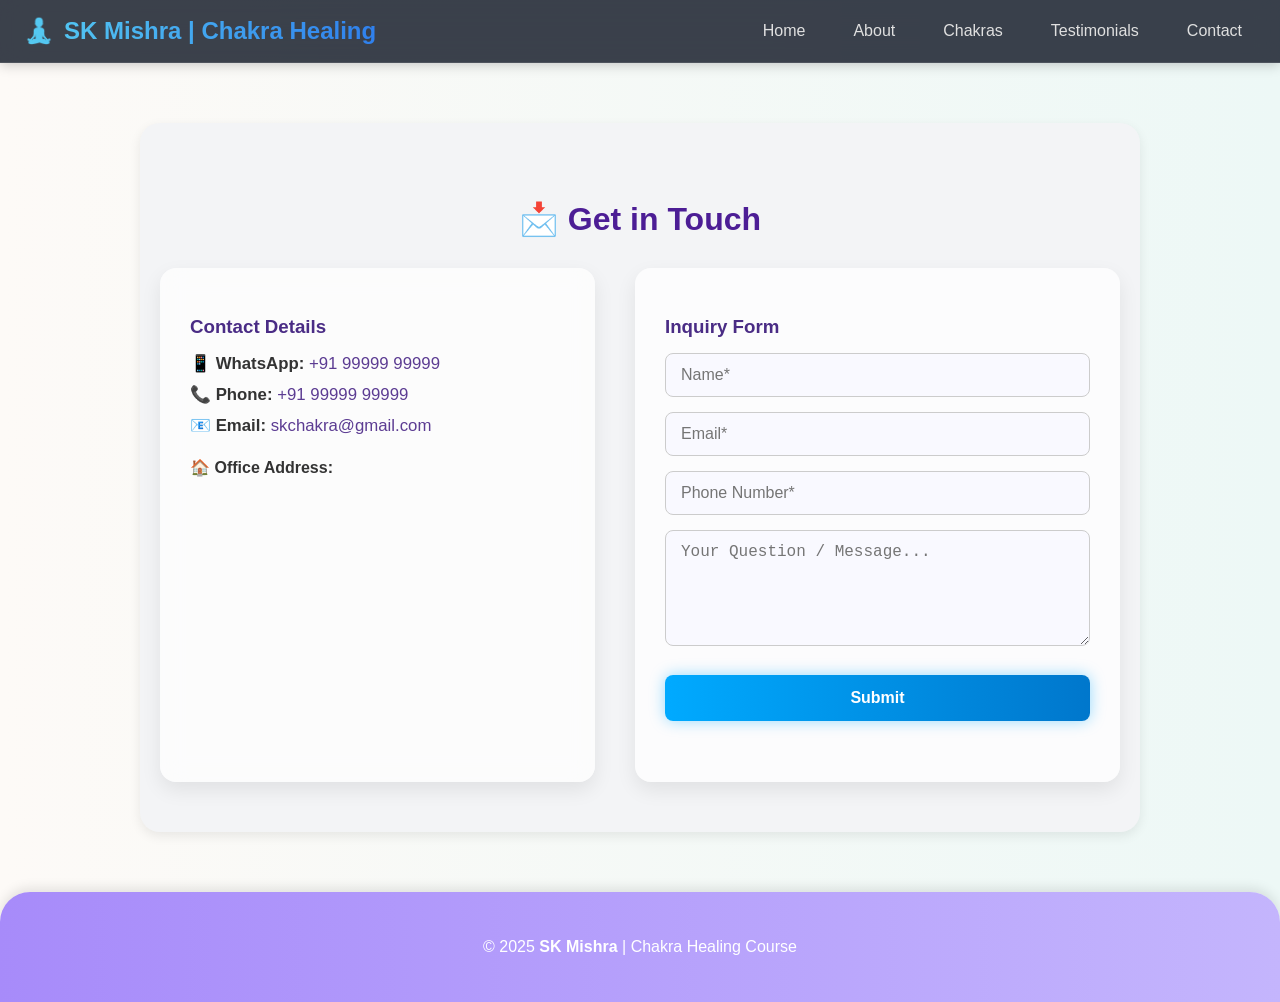
==== contact.html @ 807835c0 "first commit" ====
<!DOCTYPE html>
<html lang="en">
<head>
  <meta charset="UTF-8" />
  <meta name="viewport" content="width=device-width, initial-scale=1.0"/>
  <title>Contact | SK Mishra</title>
  <link rel="stylesheet" href="contact.css" />
  <link rel="stylesheet" href="home.css" />
</head>
<body>

 
     <!-- 🔶 Header & Navigation -->

  <div id="header-placeholder"></div>
  <!-- 🟠 Contact Section -->
  <section class="contact-section">
    <div class="contact-container">
      <h2 class="section-title">📩 Get in Touch</h2>

      <div class="contact-flex">

        <!-- Left: Contact Info -->
        <div class="contact-info">
          <h3>Contact Details</h3>
          <p><strong>📱 WhatsApp:</strong> <a href="https://wa.me/919999999999" target="_blank">+91 99999 99999</a></p>
          <p><strong>📞 Phone:</strong> <a href="tel:+919999999999">+91 99999 99999</a></p>
          <p><strong>📧 Email:</strong> <a href="mailto:skchakra@gmail.com">skchakra@gmail.com</a></p>

          <div class="map-box">
            <h4>🏠 Office Address:</h4>
            <iframe
              src="https://www.google.com/maps/embed?pb=!1m18!1m12!1m3!1d29451.672501372878!2d85.8314655!3d20.2960585!2m3!1f0!2f0!3f0!3m2!1i1024!2i768!4f13.1!3m3!1m2!1s0x3a1909c0fc26bb61%3A0x763103a2f9b0a431!2sBhubaneswar%2C%20Odisha!5e0!3m2!1sen!2sin!4v1627303190744!5m2!1sen!2sin"
              width="100%" height="250" style="border:0;" allowfullscreen="" loading="lazy">
            </iframe>
          </div>
        </div>

        <!-- Right: Inquiry Form -->
        <div class="contact-form">
          <h3>Inquiry Form</h3>
          <form id="inquiryForm">
            <input type="text" name="name" placeholder="Name*" required />
            <input type="email" name="email" placeholder="Email*" required />
            <input type="tel" name="phone" placeholder="Phone Number*" required />
            <textarea name="message" rows="5" placeholder="Your Question / Message..." required></textarea>
            <button type="submit" class="chakra-btn">Submit</button>
          </form>
          <p id="form-status"></p>
        </div>

      </div>
    </div>
  </section>

  <!-- ⚫ Footer -->
  <div id="footer-placeholder"></div>
  <script src="script.js"></script>
  <!-- ✅ Script -->
  <script>
    document.getElementById("inquiryForm").addEventListener("submit", function(e) {
      e.preventDefault();
      document.getElementById("form-status").innerText = "🙏 Thank you! We will contact you shortly.";
      this.reset();
    });
  </script>

</body>
</html>
---- contact.css ----
/* Contact Page Styles */
body {
    margin: 0;
    font-family: 'Segoe UI', sans-serif;
    background: linear-gradient(to right, #fdfaf7, #edf8f6);
    color: #333;
}

/* Section Wrapper */
.contact-section {
    padding: 60px 20px;
    max-width: 1200px;
    margin: auto;
    animation: fadeIn 1.5s ease-in;
}

/* Section Title */
.section-title {
    font-size: 2.5rem;
    text-align: center;
    color: #5c3c92;
    margin-bottom: 40px;
    animation: popIn 1s ease;
}

/* Flexbox */
.contact-flex {
    display: flex;
    flex-wrap: wrap;
    gap: 40px;
    justify-content: center;
}

/* Contact Info */
.contact-info {
    flex: 1 1 350px;
    background: rgba(255, 255, 255, 0.7);
    border-radius: 16px;
    padding: 30px;
    backdrop-filter: blur(12px);
    box-shadow: 0 8px 20px rgba(0, 0, 0, 0.08);
    animation: slideLeft 1.2s ease;
}

.contact-info h3,
.contact-form h3 {
    color: #4a2c85;
    margin-bottom: 15px;
}

.contact-info p {
    margin: 10px 0;
    font-size: 1.05rem;
}

.contact-info a {
    color: #5c3c92;
    text-decoration: none;
}

.map-box {
    margin-top: 20px;
    animation: fadeIn 1.8s ease;
}

.map-box iframe {
    border-radius: 12px;
}

/* Contact Form */
.contact-form {
    flex: 1 1 400px;
    background: rgba(255, 255, 255, 0.75);
    border-radius: 16px;
    padding: 30px;
    box-shadow: 0 8px 20px rgba(0, 0, 0, 0.08);
    animation: slideRight 1.2s ease;
}

.contact-form input,
.contact-form textarea {
    width: 100%;
    padding: 12px 15px;
    margin-bottom: 15px;
    border: 1px solid #ccc;
    border-radius: 8px;
    font-size: 1rem;
    background: #f9f9ff;
    transition: all 0.3s ease;
}

.contact-form input:focus,
.contact-form textarea:focus {
    border-color: #ae89ff;
    background: #fff;
    outline: none;
}

.chakra-btn {
    background: #6c45b3;
    color: white;
    border: none;
    padding: 12px 20px;
    border-radius: 10px;
    cursor: pointer;
    font-size: 1rem;
    transition: background 0.3s ease;
}

.chakra-btn:hover {
    background: #56369a;
}

/* Form Status */
#form-status {
    margin-top: 10px;
    font-weight: 600;
    color: green;
}

/* Animations */
@keyframes fadeIn {
    from {
        opacity: 0;
        transform: translateY(20px);
    }

    to {
        opacity: 1;
        transform: translateY(0);
    }
}

@keyframes slideLeft {
    from {
        opacity: 0;
        transform: translateX(-30px);
    }

    to {
        opacity: 1;
        transform: translateX(0);
    }
}

@keyframes slideRight {
    from {
        opacity: 0;
        transform: translateX(30px);
    }

    to {
        opacity: 1;
        transform: translateX(0);
    }
}

@keyframes popIn {
    from {
        opacity: 0;
        transform: scale(0.9);
    }

    to {
        opacity: 1;
        transform: scale(1);
    }
}

/* Responsive Design */
@media (max-width: 768px) {
    .contact-flex {
        flex-direction: column;
        align-items: center;
    }

    .contact-info,
    .contact-form {
        width: 100%;
    }

    .map-box iframe {
        height: 200px;
    }
}
---- home.css ----
/* ============================
   Global Reset & Base Styles
============================ */
* {
    box-sizing: border-box;
}

body {
    font-family: 'Poppins', sans-serif;
    margin: 0;
    padding: 0;
    color: #333;
    overflow-x: hidden;
}

/* ============================
   Global Animations
============================ */
@keyframes fadeUp {
    from {
        opacity: 0;
        transform: translateY(20px);
    }

    to {
        opacity: 1;
        transform: translateY(0);
    }
}

@keyframes fadeInUp {
    0% {
        opacity: 0;
        transform: translateY(50px);
    }

    100% {
        opacity: 1;
        transform: translateY(0);
    }
}

@keyframes slideFadeDown {
    0% {
        transform: translateY(-30px);
        opacity: 0;
    }

    100% {
        transform: translateY(0);
        opacity: 1;
    }
}

@keyframes slideFadeIn {
    from {
        opacity: 0;
        transform: translateY(30px);
    }

    to {
        opacity: 1;
        transform: translateY(0);
    }
}

@keyframes pulse {

    0%,
    100% {
        box-shadow: 0 0 15px rgba(255, 235, 59, 0.6);
    }

    50% {
        box-shadow: 0 0 25px rgba(255, 235, 59, 1);
    }
}

.animate {
    animation: fadeUp 1s ease-out forwards;
    opacity: 0;
}
/* 🌟 Minimal & Unique Chakra Glass Header */
.glass-header {
    position: sticky;
    top: 0;
    z-index: 1000;
    background: rgba(25, 32, 45, 0.85);
    backdrop-filter: blur(12px);
    -webkit-backdrop-filter: blur(12px);
    border-bottom: 1px solid rgba(255, 255, 255, 0.1);
    box-shadow: 0 2px 12px rgba(0, 0, 0, 0.2);
    padding: 14px 24px;
    display: flex;
    justify-content: space-between;
    align-items: center;
    animation: slideDown 0.6s ease forwards;
    opacity: 0;
}

/* 🧘 Calm Gradient Logo */
.logo {
    font-size: 1.5rem;
    font-weight: 600;
    background: linear-gradient(90deg, #56ccf2, #2f80ed);
    /* Teal to Indigo */
    background-clip: text;
    -webkit-background-clip: text;
    color: transparent;
    display: flex;
    align-items: center;
    gap: 10px;
    animation: subtlePulse 4s infinite ease-in-out;
}

/* ✨ Simple & Soft Navbar */
.navbar {
    display: flex;
    gap: 20px;
    flex-wrap: wrap;
}

.navbar a {
    text-decoration: none;
    font-weight: 500;
    color: #e0e0e0;
    padding: 8px 14px;
    border-radius: 8px;
    transition: 0.3s ease;
    position: relative;
    background: transparent;
}

.navbar a:hover {
    background-color: rgba(255, 255, 255, 0.1);
    color: #ffffff;
}

.navbar a::after {
    content: '';
    position: absolute;
    height: 2px;
    background: #56ccf2;
    width: 0%;
    left: 50%;
    bottom: -4px;
    transform: translateX(-50%);
    transition: width 0.3s ease;
}

.navbar a:hover::after {
    width: 80%;
}

/* ☰ Hamburger Icon */
.menu-icon {
    font-size: 2rem;
    color: #ffffff;
    cursor: pointer;
    display: none;
    transition: transform 0.3s ease;
}

.menu-icon:hover {
    transform: scale(1.2);
}

/* 📱 Mobile Responsive */
@media (max-width: 768px) {
    .navbar {
        position: absolute;
        top: 70px;
        /* adjust to your header height */
        left: 0;
        width: 100%;
        height: calc(100vh - 70px);
        /* full viewport height minus header */
        background: rgba(25, 32, 45, 0.95);
        backdrop-filter: blur(10px);
        flex-direction: column;
        align-items: center;
        justify-content: center;
        /* center the links vertically */
        display: none;
        gap: 24px;
        padding: 20px;
        animation: fadeInMobile 0.3s ease-in-out;
        z-index: 1000;
    }

    .navbar.active {
        display: flex;
    }

    .menu-icon {
        display: block;
        font-size: 1.8rem;
        z-index: 1100;
        cursor: pointer;
    }
}

/* 🔄 Animations */
@keyframes slideDown {
    0% {
        opacity: 0;
        transform: translateY(-10px);
    }

    100% {
        opacity: 1;
        transform: translateY(0);
    }
}

@keyframes fadeInMobile {
    from {
        opacity: 0;
        transform: translateY(-10px);
    }

    to {
        opacity: 1;
        transform: translateY(0);
    }
}

@keyframes subtlePulse {

    0%,
    100% {
        opacity: 1;
    }

    50% {
        opacity: 0.8;
    }
}
/* ============================
   Hero Section
============================ */
.hero-section {
    background: linear-gradient(135deg, #5f2c82, #49a09d);
    color: white;
    padding: 100px 20px;
    text-align: center;
    position: relative;
    overflow: hidden;
}

.hero-content {
    max-width: 700px;
    margin: auto;
    animation: fadeInUp 1s ease-out forwards;
    opacity: 0;
}

.hero-section h1 {
    font-size: 3rem;
    margin-bottom: 20px;
    background: linear-gradient(45deg, #ffde59, #fff);
    -webkit-background-clip: text;
    -webkit-text-fill-color: transparent;
    font-weight: 800;
    text-shadow: 0 2px 8px rgba(255, 255, 255, 0.3);
}

.hero-section .subtitle {
    font-size: 1.3rem;
    margin-bottom: 30px;
    font-weight: 500;
}

.hero-highlights {
    list-style: none;
    padding: 0;
    margin: 0 auto 30px auto;
    max-width: 500px;
}

.hero-highlights li {
    margin: 10px 0;
    font-size: 1.1rem;
    position: relative;
    padding-left: 25px;
}

.hero-highlights li::before {
    content: "✨";
    position: absolute;
    left: 0;
    top: 0;
}

.cta-button {
    background: #ffeb3b;
    color: #000;
    padding: 14px 30px;
    border: none;
    border-radius: 30px;
    font-size: 1rem;
    font-weight: bold;
    cursor: pointer;
    box-shadow: 0 0 15px rgba(255, 235, 59, 0.6);
    transition: all 0.3s ease;
    animation: pulse 2s infinite;
}

.cta-button:hover {
    background: #fff176;
    transform: scale(1.05);
}

.note {
    margin-top: 15px;
    font-style: italic;
    font-size: 0.95rem;
    opacity: 0.9;
}
.caption {
    position: absolute;
    bottom: 40px;
    left: 50%;
    transform: translateX(-50%);
    background: rgba(0, 0, 0, 0.55);
    padding: 1rem 1.5rem;
    border-radius: 12px;
    color: #fff;
    max-width: 90%;
    text-align: center;
    animation: fadeUp 1s ease-in-out;
    box-shadow: 0 6px 12px rgba(0, 0, 0, 0.3);
}

.caption h2 {
    font-size: 1.4rem;
    margin-bottom: 0.5rem;
    background: linear-gradient(to right, #FFD700, #FBC02D);
    -webkit-background-clip: text;
    -webkit-text-fill-color: transparent;
}

.caption p {
    font-size: 1rem;
    line-height: 1.4;
}
/* ============================
   About Section
============================ */
.about-section.animate {
    animation: fadeInUp 1.2s ease forwards;
    opacity: 0;
}

.about-container {
    max-width: 1100px;
    margin: auto;
    padding: 40px 20px;
    background: linear-gradient(to right, #ede9fe, #f5f3ff);
    border-radius: 16px;
    box-shadow: 0 4px 12px rgba(0, 0, 0, 0.1);
}

.about-flex {
    display: flex;
    flex-wrap: wrap;
    gap: 30px;
    align-items: center;
}

.about-left {
    flex: 1 1 300px;
    text-align: center;
}

.about-img {
    width: 250px;
    height: 250px;
    object-fit: cover;
    border-radius: 50%;
    border: 6px solid #c084fc;
    box-shadow: 0 8px 20px rgba(128, 0, 128, 0.2);
    transition: transform 0.3s ease;
}

.about-img:hover {
    transform: scale(1.05);
}

.about-stats {
    display: flex;
    justify-content: center;
    gap: 20px;
    margin-top: 20px;
    font-weight: bold;
    font-size: 1rem;
    color: #5b21b6;
}

.about-stats div {
    background: #ddd6fe;
    padding: 10px 15px;
    border-radius: 10px;
    box-shadow: 0 2px 5px rgba(0, 0, 0, 0.1);
    transition: all 0.3s ease;
}

.about-stats div:hover {
    background: #c4b5fd;
    transform: scale(1.05);
}

.about-right {
    flex: 2 1 400px;
}

.about-right p {
    margin-bottom: 15px;
    line-height: 1.7;
    color: #333;
}

.about-highlights {
    list-style: none;
    padding: 0;
    margin-top: 20px;
}

.about-highlights li {
    margin-bottom: 10px;
    font-weight: 500;
    color: #4b0082;
}

/* ============================
   Chakra Program Section
============================ */
.program-section.animate {
    animation: fadeInUp 1s ease forwards;
    opacity: 0;
}

.program-container {
    max-width: 1100px;
    margin: auto;
    padding: 50px 20px;
    background: linear-gradient(135deg, #f0f4ff, #e9d8fd);
    border-radius: 20px;
    box-shadow: 0 4px 14px rgba(0, 0, 0, 0.1);
}

.program-container h2 {
    text-align: center;
    font-size: 2rem;
    margin-bottom: 15px;
    color: #4b0082;
}

.program-intro {
    text-align: center;
    font-size: 1.1rem;
    margin-bottom: 30px;
    color: #333;
}

.program-list {
    list-style: none;
    padding: 0;
    margin: 0;
}

.program-list li {
    font-size: 1rem;
    margin-bottom: 15px;
    padding: 10px 15px;
    border-left: 5px solid #c084fc;
    background: #faf5ff;
    border-radius: 8px;
    box-shadow: 0 2px 6px rgba(0, 0, 0, 0.05);
    display: flex;
    align-items: center;
    gap: 10px;
    transition: transform 0.3s ease;
}

.program-list li:hover {
    transform: translateX(5px);
    background: #f3e8ff;
}

/* Chakra Colors */
.chakra-dot {
    width: 14px;
    height: 14px;
    border-radius: 50%;
    display: inline-block;
}

.red {
    background-color: #e53935;
}

.orange {
    background-color: #fb8c00;
}

.yellow {
    background-color: #fdd835;
}

.green {
    background-color: #43a047;
}

.blue {
    background-color: #1e88e5;
}

.indigo {
    background-color: #5e35b1;
}

.violet {
    background-color: #9c27b0;
}

.gray {
    background-color: #757575;
}

.gold {
    background-color: #ffb300;
}

.program-bonus {
    margin-top: 30px;
    background: #e0e7ff;
    padding: 15px 20px;
    font-size: 1.05rem;
    color: #1e3a8a;
    border-left: 5px solid #7c3aed;
    border-radius: 12px;
    font-weight: 500;
    box-shadow: 0 3px 8px rgba(0, 0, 0, 0.07);
}

/* ============================
   Testimonials & Contact
============================ */
.testimonials.animate,
.contact-section.animate {
    animation: slideFadeIn 1s ease forwards;
    opacity: 0;
}

.testimonials-container,
.contact-container {
    max-width: 1000px;
    margin: auto;
    padding: 50px 20px;
    background: #f3f4f6;
    border-radius: 20px;
    box-shadow: 0 4px 12px rgba(0, 0, 0, 0.08);
}

.testimonials h2,
.contact-container h2 {
    text-align: center;
    font-size: 2rem;
    color: #4c1d95;
    margin-bottom: 30px;
}

.testimonial {
    background: #ede9fe;
    border-left: 6px solid #8b5cf6;
    padding: 20px;
    margin-bottom: 20px;
    border-radius: 12px;
    box-shadow: 0 2px 6px rgba(0, 0, 0, 0.05);
}

.testimonial p {
    font-size: 1rem;
    color: #333;
    margin-bottom: 10px;
}

.testimonial span {
    font-weight: bold;
    color: #5b21b6;
}

.contact-details {
    margin-top: 20px;
    font-size: 1.05rem;
    color: #1f2937;
    line-height: 1.8;
}

.contact-details a {
    color: #4c1d95;
    text-decoration: none;
}

.contact-details a:hover {
    text-decoration: underline;
}

.contact-cta {
    margin-top: 30px;
    text-align: center;
}

/* ============================
   Footer Section
============================ */
.footer.animate {
    animation: fadeUp 1s ease forwards;
    opacity: 0;
}

.footer {
    background: linear-gradient(to right, #a78bfa, #c4b5fd);
    padding: 30px 20px;
    text-align: center;
    color: #fff;
    font-size: 1rem;
    border-top-left-radius: 30px;
    border-top-right-radius: 30px;
    box-shadow: 0 -4px 12px rgba(0, 0, 0, 0.1);
}

.footer-container {
    max-width: 1100px;
    margin: auto;
}

.footer-links {
    margin-top: 15px;
}

.footer-links a {
    color: #fef3c7;
    margin: 0 12px;
    text-decoration: none;
    font-weight: 500;
    transition: color 0.3s ease;
}

.footer-links a:hover {
    color: #fffbe4;
}

/* Minimal Section Spacing */
section {
    padding: 30px 12px;
    scroll-margin-top: 70px;
}

/* Tablets and up */
@media (min-width: 768px) {
    section {
        padding: 45px 24px;
    }
}

/* Large desktops */
@media (min-width: 1200px) {
    section {
        padding: 50px 32px;
    }
}
/* ============================
   Responsive Design
============================ */
@media (max-width: 768px) {
    .glass-header {
        flex-direction: column;
        align-items: flex-start;
    }

    .navbar {
        flex-direction: column;
        align-items: flex-start;
        gap: 12px;
        width: 100%;
        margin-top: 10px;
    }

    .hero-section h1 {
        font-size: 2.2rem;
    }

    .cta-button {
        padding: 12px 24px;
        font-size: 0.95rem;
    }

    .about-flex {
        flex-direction: column;
        align-items: flex-start;
    }

    .about-left,
    .about-right {
        width: 100%;
        text-align: left;
    }

    .about-img {
        width: 180px;
        height: 180px;
        margin: 0 auto;
    }

    .about-stats {
        flex-direction: column;
        align-items: center;
        gap: 10px;
    }

    .program-container,
    .testimonials-container,
    .contact-container {
        padding: 30px 15px;
    }

    .program-container h2 {
        font-size: 1.5rem;
    }

    .program-intro {
        font-size: 1rem;
    }

    .program-list li {
        font-size: 0.95rem;
    }

    .program-bonus {
        font-size: 1rem;
        padding: 12px 15px;
    }

    .testimonial p {
        font-size: 0.95rem;
    }

    .cta-button {
        font-size: 1rem;
        padding: 10px 20px;
    }
}

@media (max-width: 600px) {
    .footer-links {
        display: flex;
        flex-direction: column;
        gap: 10px;
        margin-top: 20px;
    }
}

@media (max-width: 480px) {
    .about-img {
        width: 140px;
        height: 140px;
    }

    .about-stats div {
        font-size: 0.9rem;
        padding: 8px 12px;
    }

    .about-right p {
        font-size: 0.95rem;
    }

    .program-list li {
        font-size: 0.9rem;
    }

    .chakra-dot {
        width: 12px;
        height: 12px;
    }
}


/* 🔵 Registration Form Styling */
.register-section {
    background: linear-gradient(145deg, #001933, #003366);
    padding: 60px 20px;
    color: #fff;
}

.form-card {
    background: rgba(0, 37, 77, 0.95);
    backdrop-filter: blur(12px);
    border-radius: 20px;
    padding: 40px 35px;
    max-width: 450px;
    width: 100%;
    margin: 0 auto;
    text-align: center;
    box-shadow: 0 0 30px rgba(0, 153, 255, 0.2);
    border: 1px solid rgba(255, 255, 255, 0.1);
    animation: fadeInUp 0.8s ease forwards;
}

@keyframes fadeInUp {
    from {
        opacity: 0;
        transform: translateY(30px);
    }

    to {
        opacity: 1;
        transform: translateY(0);
    }
}

.form-card h2 {
    font-size: 28px;
    font-weight: 700;
    margin-bottom: 5px;
}

.form-card .sub-heading {
    font-size: 15px;
    color: #ccc;
    margin-bottom: 25px;
    font-weight: 500;
}

.from-logo {
    width: 120px;
    height: 120px;
    object-fit: cover;
    border-radius: 50%;
    border: 3px solid #00aaff;
    margin-bottom: 25px;
    transition: transform 0.3s ease;
}

.form-card:hover .logo {
    transform: scale(1.05);
}

.form-group {
    position: relative;
    margin-bottom: 18px;
}

.form-group input {
    width: 100%;
    padding: 14px 12px;
    font-size: 15px;
    border: 1px solid #ccc;
    border-radius: 8px;
    background: transparent;
    color: #fff;
    transition: border 0.3s ease;
}

.form-group label {
    position: absolute;
    top: 14px;
    left: 14px;
    background-color: #00254d;
    padding: 0 6px;
    font-size: 14px;
    color: #aaa;
    pointer-events: none;
    transition: 0.3s ease;
}

.form-group input:focus {
    border-color: #00aaff;
    outline: none;
}

.form-group input:focus+label,
.form-group input:not(:placeholder-shown)+label {
    top: -9px;
    left: 12px;
    font-size: 12px;
    color: #00aaff;
}

.phone-group {
    display: flex;
    align-items: center;
}

.phone-group span.flag {
    background: #fff;
    color: #000;
    padding: 0 10px;
    border-radius: 8px 0 0 8px;
    font-size: 16px;
}

.phone-group input {
    border-radius: 0 8px 8px 0;
    border-left: none;
    flex: 1;
}

button[type="submit"] {
    margin-top: 10px;
    width: 100%;
    padding: 14px;
    background: linear-gradient(90deg, #00aaff, #0077cc);
    color: #fff;
    font-size: 16px;
    font-weight: 600;
    border: none;
    border-radius: 8px;
    cursor: pointer;
    box-shadow: 0 0 15px rgba(0, 170, 255, 0.4);
    transition: all 0.3s ease;
}

button[type="submit"]:hover {
    background: linear-gradient(90deg, #0099ff, #005fa3);
    transform: translateY(-2px);
    box-shadow: 0 0 20px rgba(0, 170, 255, 0.6);
}

@media (max-width: 480px) {
    .form-card {
        padding: 30px 20px;
    }
}
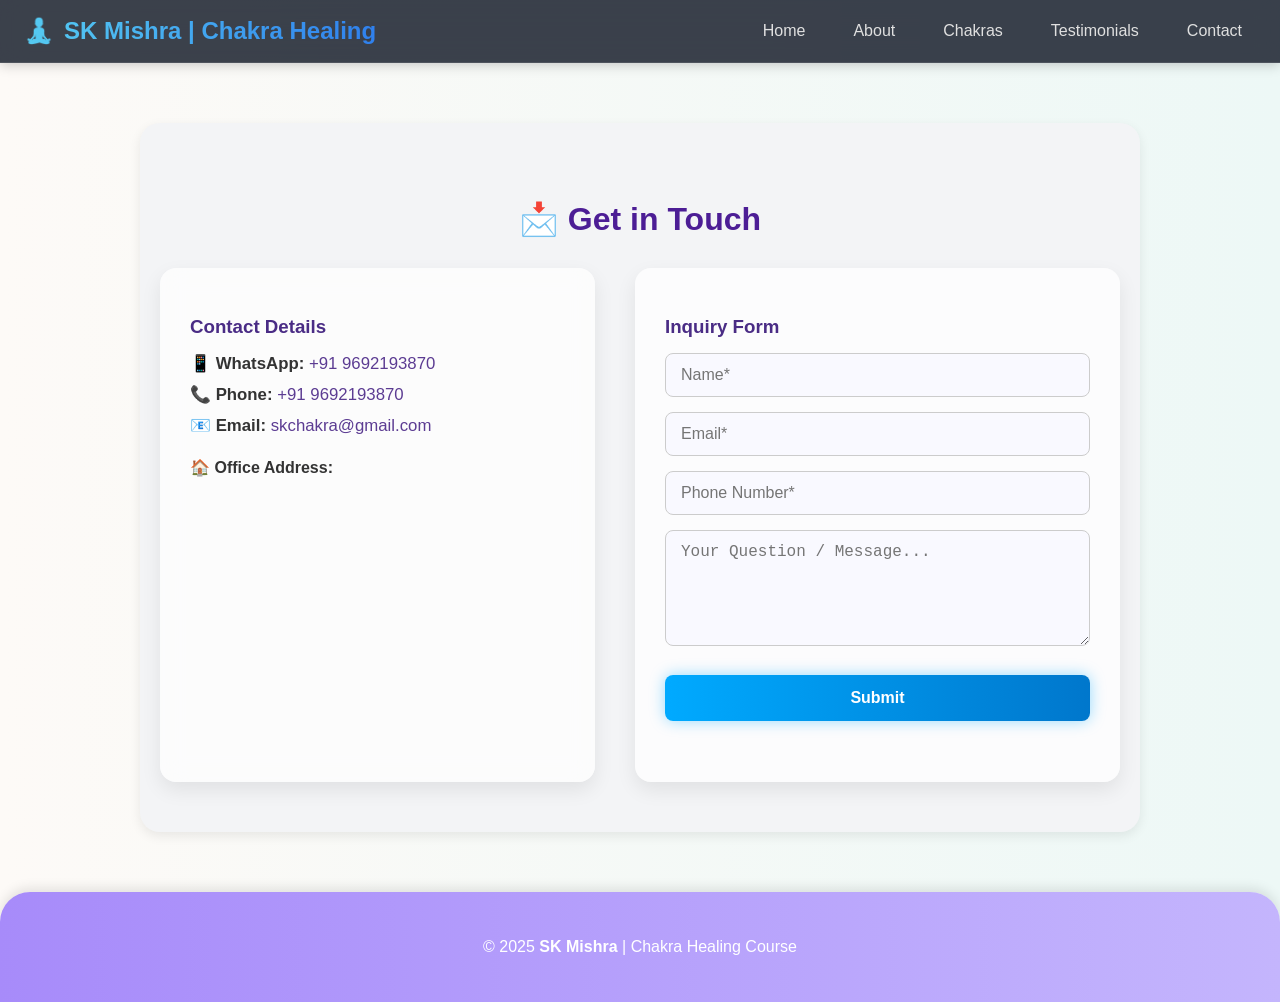
==== commit 366e0877: "add" ====
--- a/contact.html
+++ b/contact.html
@@ -23,8 +23,8 @@
         <!-- Left: Contact Info -->
         <div class="contact-info">
           <h3>Contact Details</h3>
-          <p><strong>📱 WhatsApp:</strong> <a href="https://wa.me/919999999999" target="_blank">+91 99999 99999</a></p>
-          <p><strong>📞 Phone:</strong> <a href="tel:+919999999999">+91 99999 99999</a></p>
+          <p><strong>📱 WhatsApp:</strong> <a href="https://wa.me/919692193870" target="_blank">+91 9692193870</a></p>
+          <p><strong>📞 Phone:</strong> <a href="tel:+919692193870">+91 9692193870</a></p>
           <p><strong>📧 Email:</strong> <a href="mailto:skchakra@gmail.com">skchakra@gmail.com</a></p>
 
           <div class="map-box">
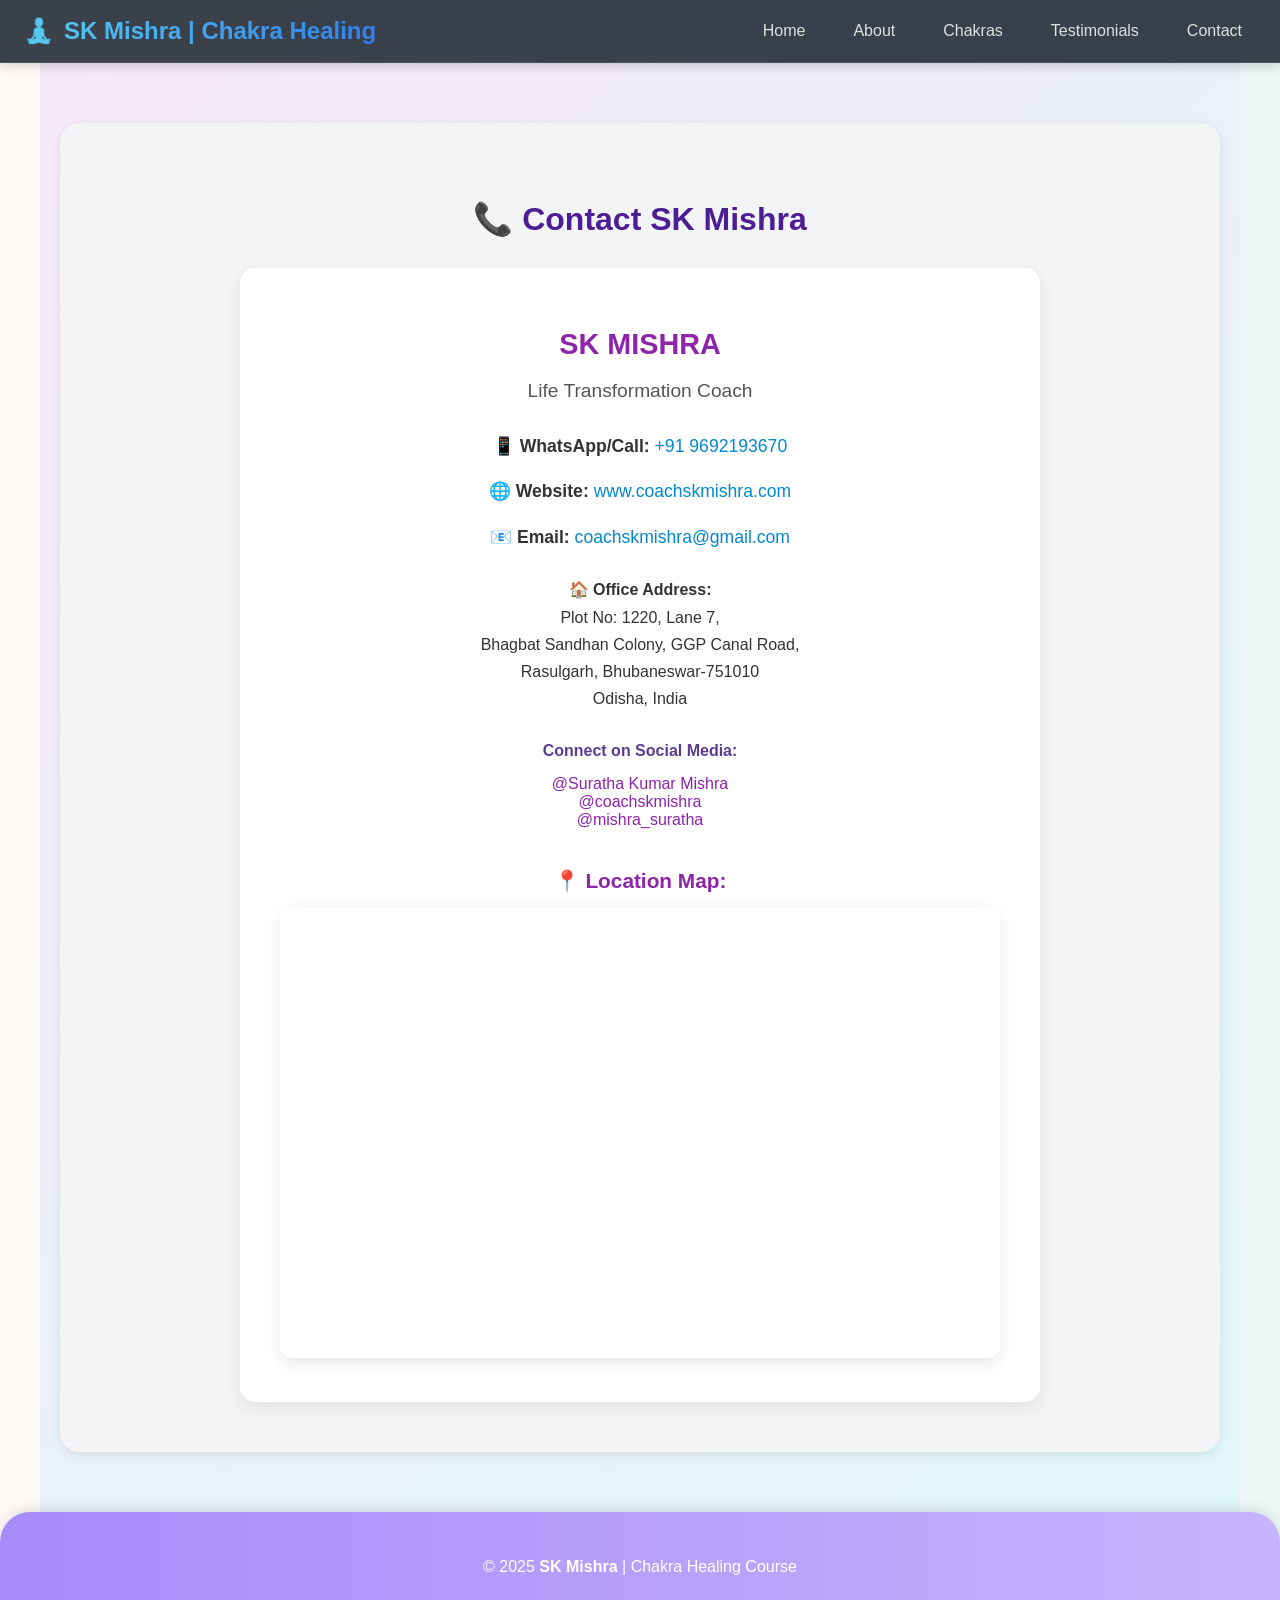
==== commit 349a39ec: "add" ====
--- a/contact.html
+++ b/contact.html
@@ -3,52 +3,138 @@
 <head>
   <meta charset="UTF-8" />
   <meta name="viewport" content="width=device-width, initial-scale=1.0"/>
-  <title>Contact | SK Mishra</title>
+  <title>Contact | SK Mishra - Life Transformation Coach</title>
   <link rel="stylesheet" href="contact.css" />
   <link rel="stylesheet" href="home.css" />
+  <style>
+    /* Basic styling for contact section */
+    .contact-section {
+      padding: 60px 20px;
+      background: linear-gradient(135deg, #f5e9f7, #e0f7fa);
+    }
+    
+    .contact-container {
+      max-width: 1200px;
+      margin: 0 auto;
+    }
+    
+    .section-title {
+      text-align: center;
+      font-size: 2.5rem;
+      color: #8E24AA;
+      margin-bottom: 40px;
+    }
+    
+    .contact-card {
+      background: white;
+      padding: 40px;
+      border-radius: 15px;
+      box-shadow: 0 6px 18px rgba(0, 0, 0, 0.08);
+      max-width: 800px;
+      margin: 0 auto;
+      text-align: center;
+    }
+    
+    .coach-title {
+      font-size: 1.8rem;
+      color: #8E24AA;
+      margin: 20px 0 10px;
+      font-weight: 600;
+    }
+    
+    .coach-subtitle {
+      color: #555;
+      font-size: 1.2rem;
+      margin-bottom: 30px;
+      font-weight: 500;
+    }
+    
+    .contact-info {
+      margin: 30px 0;
+    }
+    
+    .contact-info p {
+      font-size: 1.1rem;
+      margin-bottom: 15px;
+      line-height: 1.6;
+    }
+    
+    .contact-info a {
+      color: #0288D1;
+      text-decoration: none;
+    }
+    
+    .contact-info a:hover {
+      text-decoration: underline;
+    }
+    
+    .address {
+      margin: 25px 0;
+      font-style: normal;
+      line-height: 1.7;
+    }
+    
+    .social-links {
+      margin-top: 30px;
+    }
+    
+    .social-links a {
+      display: inline-block;
+      margin: 0 10px;
+      color: #8E24AA;
+      font-weight: 500;
+    }
+    
+    .map-box {
+      margin-top: 40px;
+    }
+    
+    .map-box h4 {
+      font-size: 1.3rem;
+      color: #8E24AA;
+      margin-bottom: 15px;
+    }
+  </style>
 </head>
 <body>
 
- 
-     <!-- 🔶 Header & Navigation -->
+  <!-- 🔶 Header & Navigation -->
+  <div id="header-placeholder"></div>
 
-  <div id="header-placeholder"></div>
   <!-- 🟠 Contact Section -->
   <section class="contact-section">
     <div class="contact-container">
-      <h2 class="section-title">📩 Get in Touch</h2>
+      <h2 class="section-title">📞 Contact SK Mishra</h2>
 
-      <div class="contact-flex">
-
-        <!-- Left: Contact Info -->
+      <div class="contact-card">
+        <h3 class="coach-title">SK MISHRA</h3>
+        <p class="coach-subtitle">Life Transformation Coach</p>
+        
         <div class="contact-info">
-          <h3>Contact Details</h3>
-          <p><strong>📱 WhatsApp:</strong> <a href="https://wa.me/919692193870" target="_blank">+91 9692193870</a></p>
-          <p><strong>📞 Phone:</strong> <a href="tel:+919692193870">+91 9692193870</a></p>
-          <p><strong>📧 Email:</strong> <a href="mailto:skchakra@gmail.com">skchakra@gmail.com</a></p>
-
-          <div class="map-box">
-            <h4>🏠 Office Address:</h4>
-            <iframe
-              src="https://www.google.com/maps/embed?pb=!1m18!1m12!1m3!1d29451.672501372878!2d85.8314655!3d20.2960585!2m3!1f0!2f0!3f0!3m2!1i1024!2i768!4f13.1!3m3!1m2!1s0x3a1909c0fc26bb61%3A0x763103a2f9b0a431!2sBhubaneswar%2C%20Odisha!5e0!3m2!1sen!2sin!4v1627303190744!5m2!1sen!2sin"
-              width="100%" height="250" style="border:0;" allowfullscreen="" loading="lazy">
-            </iframe>
+          <p><strong>📱 WhatsApp/Call:</strong> <a href="https://wa.me/919692193670" target="_blank">+91 9692193670</a></p>
+          <p><strong>🌐 Website:</strong> <a href="http://www.coachskmishra.com" target="_blank">www.coachskmishra.com</a></p>
+          <p><strong>📧 Email:</strong> <a href="mailto:coachskmishra@gmail.com">coachskmishra@gmail.com</a></p>
+          
+          <div class="address">
+            <strong>🏠 Office Address:</strong><br>
+            Plot No: 1220, Lane 7,<br>
+            Bhagbat Sandhan Colony, GGP Canal Road,<br>
+            Rasulgarh, Bhubaneswar-751010<br>
+            Odisha, India
           </div>
         </div>
 
-        <!-- Right: Inquiry Form -->
-        <div class="contact-form">
-          <h3>Inquiry Form</h3>
-          <form id="inquiryForm">
-            <input type="text" name="name" placeholder="Name*" required />
-            <input type="email" name="email" placeholder="Email*" required />
-            <input type="tel" name="phone" placeholder="Phone Number*" required />
-            <textarea name="message" rows="5" placeholder="Your Question / Message..." required></textarea>
-            <button type="submit" class="chakra-btn">Submit</button>
-          </form>
-          <p id="form-status"></p>
+        <div class="social-links">
+          <h4>Connect on Social Media:</h4>
+          <a href="#" target="_blank">@Suratha Kumar Mishra</a><br>
+          <a href="#" target="_blank">@coachskmishra</a><br>
+          <a href="#" target="_blank">@mishra_suratha</a>
         </div>
 
+        <div class="map-box">
+          <h4>📍 Location Map:</h4>
+          <iframe src="https://www.google.com/maps/embed?pb=!1m17!1m12!1m3!1d3742.2667691585916!2d85.86264727501036!3d20.289222181181415!2m3!1f0!2f0!3f0!3m2!1i1024!2i768!4f13.1!3m2!1m1!2zMjDCsDE3JzIxLjIiTiA4NcKwNTEnNTQuOCJF!5e0!3m2!1sen!2sin!4v1752082317513!5m2!1sen!2sin" width="600" height="450" style="border:0;" allowfullscreen="" loading="lazy" referrerpolicy="no-referrer-when-downgrade"></iframe>
+        </div>
       </div>
     </div>
   </section>
@@ -56,14 +142,6 @@
   <!-- ⚫ Footer -->
   <div id="footer-placeholder"></div>
   <script src="script.js"></script>
-  <!-- ✅ Script -->
-  <script>
-    document.getElementById("inquiryForm").addEventListener("submit", function(e) {
-      e.preventDefault();
-      document.getElementById("form-status").innerText = "🙏 Thank you! We will contact you shortly.";
-      this.reset();
-    });
-  </script>
 
 </body>
-</html>
+</html>
--- a/contact.css
+++ b/contact.css
@@ -1,9 +1,81 @@
+/* Mobile Menu Styles */
+.glass-header {
+    display: flex;
+    justify-content: space-between;
+    align-items: center;
+    padding: 1rem 2rem;
+    background: rgba(255, 255, 255, 0.8);
+    backdrop-filter: blur(10px);
+    position: fixed;
+    width: 100%;
+    top: 0;
+    z-index: 1000;
+    box-shadow: 0 2px 10px rgba(0, 0, 0, 0.1);
+}
+
+.navbar {
+    display: flex;
+    gap: 1.5rem;
+}
+
+.navbar a {
+    text-decoration: none;
+    color: #333;
+    font-weight: 500;
+    transition: color 0.3s;
+}
+
+.navbar a:hover {
+    color: #5c3c92;
+}
+
+.menu-icon {
+    display: none;
+    font-size: 1.5rem;
+    cursor: pointer;
+}
+
+@media (max-width: 768px) {
+    .menu-icon {
+        display: block;
+    }
+
+    .navbar {
+        position: fixed;
+        top: 70px;
+        left: 0;
+        width: 100%;
+        background: rgba(255, 255, 255, 0.95);
+        backdrop-filter: blur(10px);
+        flex-direction: column;
+        align-items: center;
+        padding: 1rem 0;
+        box-shadow: 0 5px 10px rgba(0, 0, 0, 0.1);
+        transform: translateY(-150%);
+        transition: transform 0.3s ease;
+        z-index: 999;
+    }
+
+    .navbar.active {
+        transform: translateY(0);
+    }
+
+    .navbar a {
+        padding: 0.8rem 0;
+        width: 100%;
+        text-align: center;
+        border-bottom: 1px solid rgba(0, 0, 0, 0.05);
+    }
+}
+
 /* Contact Page Styles */
 body {
     margin: 0;
     font-family: 'Segoe UI', sans-serif;
     background: linear-gradient(to right, #fdfaf7, #edf8f6);
     color: #333;
+    padding-top: 70px;
+    /* For fixed header */
 }
 
 /* Section Wrapper */
@@ -23,66 +95,123 @@
     animation: popIn 1s ease;
 }
 
-/* Flexbox */
-.contact-flex {
-    display: flex;
-    flex-wrap: wrap;
-    gap: 40px;
-    justify-content: center;
-}
-
-/* Contact Info */
+/* Contact Card */
+.contact-card {
+    background: white;
+    padding: 40px;
+    border-radius: 16px;
+    box-shadow: 0 6px 18px rgba(0, 0, 0, 0.08);
+    max-width: 800px;
+    margin: 0 auto;
+    text-align: center;
+    animation: fadeIn 1.2s ease;
+}
+
+.coach-title {
+    font-size: 1.8rem;
+    color: #8E24AA;
+    margin: 20px 0 10px;
+    font-weight: 600;
+}
+
+.coach-subtitle {
+    color: #555;
+    font-size: 1.2rem;
+    margin-bottom: 30px;
+    font-weight: 500;
+}
+
 .contact-info {
-    flex: 1 1 350px;
-    background: rgba(255, 255, 255, 0.7);
-    border-radius: 16px;
-    padding: 30px;
-    backdrop-filter: blur(12px);
-    box-shadow: 0 8px 20px rgba(0, 0, 0, 0.08);
-    animation: slideLeft 1.2s ease;
-}
-
-.contact-info h3,
-.contact-form h3 {
-    color: #4a2c85;
+    margin: 30px 0;
+}
+
+.contact-info p {
+    font-size: 1.1rem;
     margin-bottom: 15px;
-}
-
-.contact-info p {
-    margin: 10px 0;
-    font-size: 1.05rem;
+    line-height: 1.6;
 }
 
 .contact-info a {
+    color: #0288D1;
+    text-decoration: none;
+    transition: all 0.3s ease;
+}
+
+.contact-info a:hover {
+    color: #8E24AA;
+    text-decoration: underline;
+}
+
+.address {
+    margin: 25px 0;
+    font-style: normal;
+    line-height: 1.7;
+}
+
+.social-links {
+    margin-top: 30px;
+}
+
+.social-links h4 {
     color: #5c3c92;
+    margin-bottom: 15px;
+}
+
+.social-links a {
+    display: inline-block;
+    margin: 0 10px;
+    color: #8E24AA;
+    font-weight: 500;
     text-decoration: none;
+    transition: color 0.3s;
+}
+
+.social-links a:hover {
+    color: #5c3c92;
 }
 
 .map-box {
-    margin-top: 20px;
-    animation: fadeIn 1.8s ease;
+    margin-top: 40px;
+}
+
+.map-box h4 {
+    font-size: 1.3rem;
+    color: #8E24AA;
+    margin-bottom: 15px;
 }
 
 .map-box iframe {
+    width: 100%;
     border-radius: 12px;
+    box-shadow: 0 4px 15px rgba(0, 0, 0, 0.1);
 }
 
 /* Contact Form */
 .contact-form {
-    flex: 1 1 400px;
+    margin-top: 40px;
     background: rgba(255, 255, 255, 0.75);
     border-radius: 16px;
     padding: 30px;
     box-shadow: 0 8px 20px rgba(0, 0, 0, 0.08);
-    animation: slideRight 1.2s ease;
+    animation: slideUp 1.2s ease;
+}
+
+.contact-form h3 {
+    color: #4a2c85;
+    margin-bottom: 20px;
+    text-align: center;
+}
+
+.form-group {
+    margin-bottom: 20px;
 }
 
 .contact-form input,
-.contact-form textarea {
+.contact-form textarea,
+.contact-form select {
     width: 100%;
     padding: 12px 15px;
-    margin-bottom: 15px;
-    border: 1px solid #ccc;
+    border: 1px solid #ddd;
     border-radius: 8px;
     font-size: 1rem;
     background: #f9f9ff;
@@ -90,10 +219,12 @@
 }
 
 .contact-form input:focus,
-.contact-form textarea:focus {
+.contact-form textarea:focus,
+.contact-form select:focus {
     border-color: #ae89ff;
     background: #fff;
     outline: none;
+    box-shadow: 0 0 0 3px rgba(108, 69, 179, 0.1);
 }
 
 .chakra-btn {
@@ -104,18 +235,15 @@
     border-radius: 10px;
     cursor: pointer;
     font-size: 1rem;
-    transition: background 0.3s ease;
+    font-weight: 500;
+    transition: all 0.3s ease;
+    width: 100%;
 }
 
 .chakra-btn:hover {
     background: #56369a;
-}
-
-/* Form Status */
-#form-status {
-    margin-top: 10px;
-    font-weight: 600;
-    color: green;
+    transform: translateY(-2px);
+    box-shadow: 0 4px 8px rgba(0, 0, 0, 0.1);
 }
 
 /* Animations */
@@ -131,30 +259,6 @@
     }
 }
 
-@keyframes slideLeft {
-    from {
-        opacity: 0;
-        transform: translateX(-30px);
-    }
-
-    to {
-        opacity: 1;
-        transform: translateX(0);
-    }
-}
-
-@keyframes slideRight {
-    from {
-        opacity: 0;
-        transform: translateX(30px);
-    }
-
-    to {
-        opacity: 1;
-        transform: translateX(0);
-    }
-}
-
 @keyframes popIn {
     from {
         opacity: 0;
@@ -167,19 +271,63 @@
     }
 }
 
+@keyframes slideUp {
+    from {
+        opacity: 0;
+        transform: translateY(30px);
+    }
+
+    to {
+        opacity: 1;
+        transform: translateY(0);
+    }
+}
+
 /* Responsive Design */
 @media (max-width: 768px) {
-    .contact-flex {
-        flex-direction: column;
-        align-items: center;
-    }
-
-    .contact-info,
-    .contact-form {
-        width: 100%;
+    body {
+        padding-top: 60px;
+    }
+
+    .section-title {
+        font-size: 2rem;
+    }
+
+    .contact-card {
+        padding: 30px 20px;
+    }
+
+    .coach-title {
+        font-size: 1.6rem;
+    }
+
+    .coach-subtitle {
+        font-size: 1.1rem;
+    }
+
+    .contact-info p {
+        font-size: 1rem;
+    }
+
+    .map-box h4 {
+        font-size: 1.2rem;
+    }
+
+    .social-links a {
+        display: block;
+        margin: 10px 0;
+    }
+}
+
+@media (max-width: 480px) {
+    .section-title {
+        font-size: 1.8rem;
+    }
+
+    .contact-card {
+        padding: 25px 15px;
     }
 
     .map-box iframe {
-        height: 200px;
-    }
-}+        height: 250px;
+    } }
--- a/home.css
+++ b/home.css
@@ -933,4 +933,199 @@
     .form-card {
         padding: 30px 20px;
     }
-}+}
+
+
+
+.error-message {
+    background-color: #ffebee;
+    color: #d32f2f;
+    padding: 15px;
+    border-radius: 4px;
+    margin-bottom: 20px;
+    border-left: 4px solid #d32f2f;
+}
+
+.success-message {
+    background-color: #e8f5e9;
+    color: #2e7d32;
+    padding: 20px;
+    border-radius: 4px;
+    text-align: center;
+    margin-bottom: 20px;
+    border-left: 4px solid #2e7d32;
+}
+
+.success-icon {
+    font-size: 40px;
+    margin-bottom: 10px;
+}
+
+.error-text {
+    color: #d32f2f;
+    font-size: 12px;
+    display: none;
+    margin-top: 5px;
+}
+
+.spinner {
+    border: 4px solid rgba(0, 0, 0, 0.1);
+    border-radius: 50%;
+    border-top: 4px solid #3498db;
+    width: 30px;
+    height: 30px;
+    animation: spin 1s linear infinite;
+    margin: 0 auto;
+}
+
+@keyframes spin {
+    0% {
+        transform: rotate(0deg);
+    }
+
+    100% {
+        transform: rotate(360deg);
+    }
+}
+
+
+
+#floating-register-btn {
+    position: fixed;
+    bottom: 30px;
+    right: 30px;
+    background: linear-gradient(135deg, #4CAF50, #2E7D32);
+    color: white;
+    padding: 15px 25px;
+    border-radius: 50px;
+    cursor: pointer;
+    box-shadow: 0 4px 20px rgba(76, 175, 80, 0.3);
+    font-weight: 600;
+    z-index: 999;
+    display: flex;
+    align-items: center;
+    gap: 10px;
+    transition: all 0.3s ease;
+    border: none;
+    font-size: 16px;
+}
+
+#floating-register-btn:hover {
+    transform: translateY(-3px);
+    box-shadow: 0 6px 25px rgba(76, 175, 80, 0.4);
+    background: linear-gradient(135deg, #2E7D32, #4CAF50);
+}
+
+#floating-register-btn svg {
+    width: 18px;
+    height: 18px;
+}
+
+@media (max-width: 768px) {
+    #floating-register-btn {
+        bottom: 20px;
+        right: 20px;
+        padding: 12px 20px;
+        font-size: 14px;
+    }
+}
+
+/* Success Message Styling */
+.success-message {
+    display: none;
+    text-align: center;
+    padding: 30px;
+    background: white;
+    border-radius: 15px;
+    box-shadow: 0 10px 30px rgba(0, 0, 0, 0.1);
+    animation: fadeIn 0.5s ease-out;
+}
+
+.success-icon {
+    width: 80px;
+    height: 80px;
+    margin: 0 auto 20px;
+    background: linear-gradient(135deg, #4CAF50, #8BC34A);
+    border-radius: 50%;
+    display: flex;
+    align-items: center;
+    justify-content: center;
+    color: white;
+    font-size: 40px;
+    font-weight: bold;
+    box-shadow: 0 4px 15px rgba(76, 175, 80, 0.3);
+}
+
+.success-message h3 {
+    color: #2E7D32;
+    font-size: 24px;
+    margin-bottom: 10px;
+    font-family: 'Poppins', sans-serif;
+}
+
+.success-message p {
+    color: #555;
+    margin-bottom: 25px;
+    font-size: 16px;
+    line-height: 1.6;
+}
+
+.success-message button {
+    background: linear-gradient(135deg, #4CAF50, #8BC34A);
+    color: white;
+    border: none;
+    padding: 12px 25px;
+    border-radius: 50px;
+    cursor: pointer;
+    font-weight: 600;
+    font-family: 'Poppins', sans-serif;
+    transition: all 0.3s ease;
+    box-shadow: 0 4px 15px rgba(76, 175, 80, 0.2);
+}
+
+.success-message button:hover {
+    transform: translateY(-2px);
+    box-shadow: 0 6px 20px rgba(76, 175, 80, 0.3);
+}
+
+/* Animation */
+@keyframes fadeIn {
+    from {
+        opacity: 0;
+        transform: translateY(20px);
+    }
+
+    to {
+        opacity: 1;
+        transform: translateY(0);
+    }
+}
+
+/* Confetti effect */
+.confetti {
+    position: absolute;
+    width: 10px;
+    height: 10px;
+    background-color: #f00;
+    opacity: 0;
+}
+
+/* Loading spinner */
+.spinner {
+    border: 5px solid rgba(255, 255, 255, 0.3);
+    border-radius: 50%;
+    border-top: 5px solid #FF5722;
+    width: 50px;
+    height: 50px;
+    animation: spin 1s linear infinite;
+    margin: 20px auto;
+}
+
+@keyframes spin {
+    0% {
+        transform: rotate(0deg);
+    }
+
+    100% {
+        transform: rotate(360deg);
+    } }
